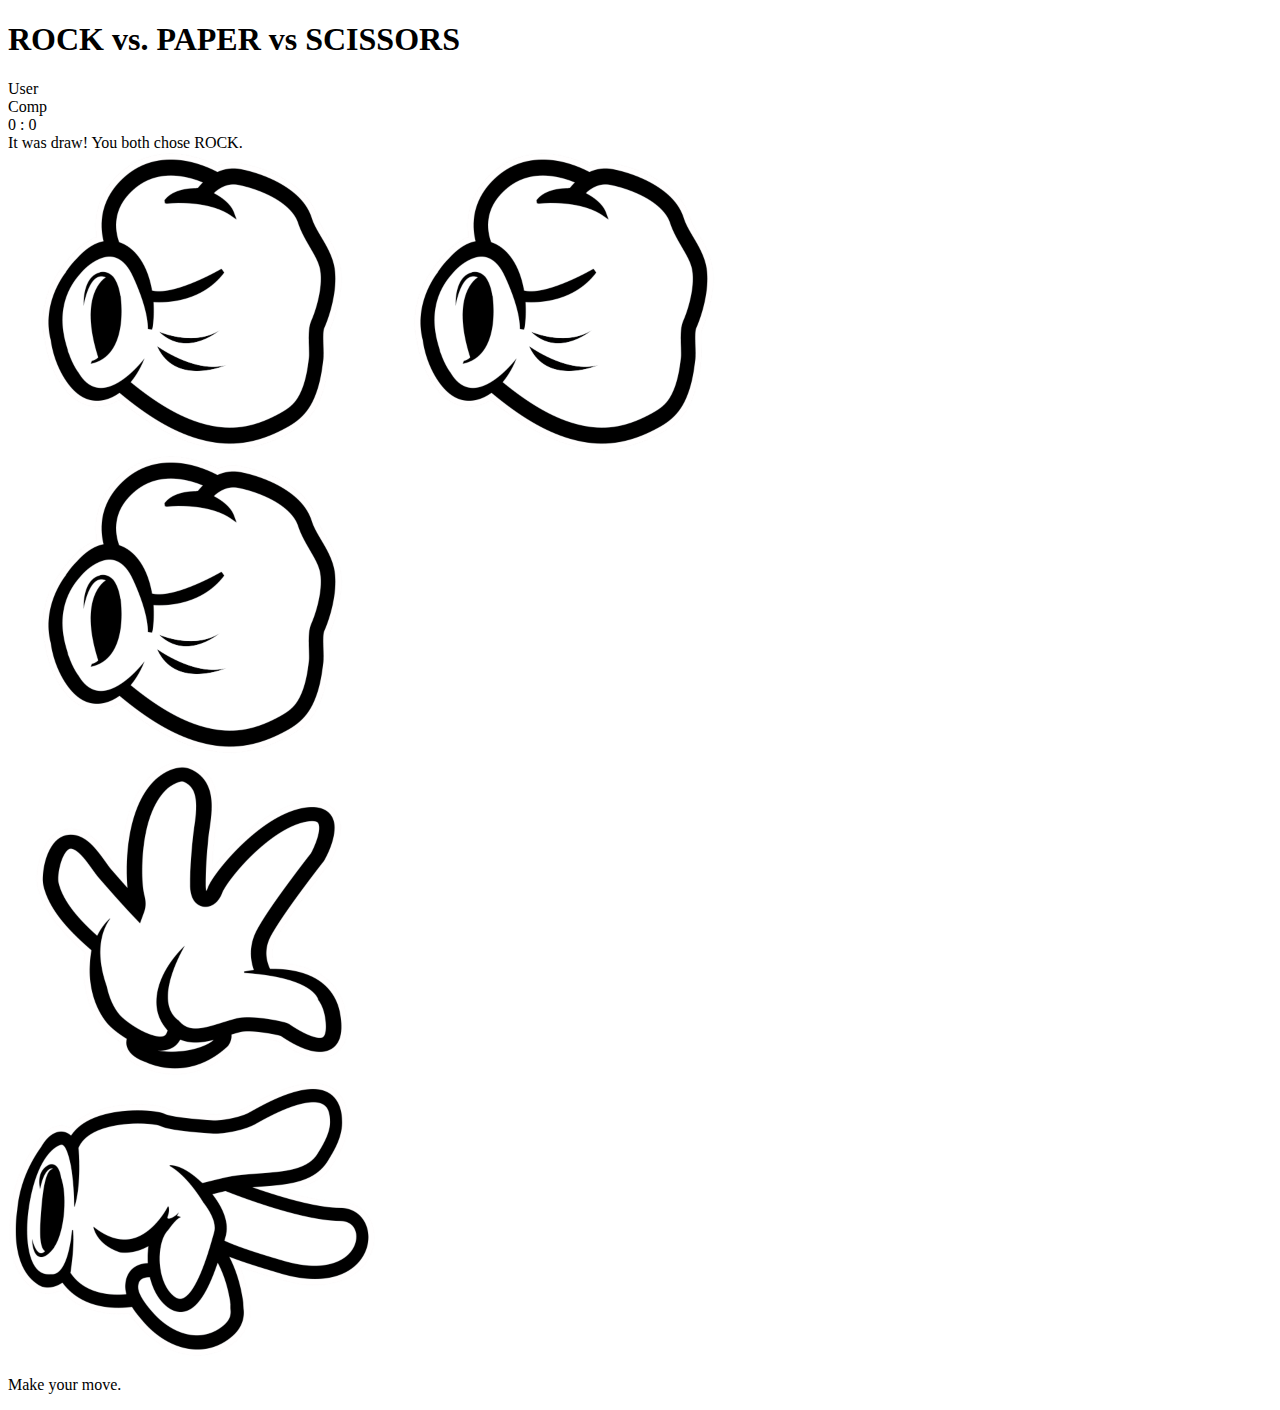
==== rps/index.html @ e8b7a4ca "RPS" ====
<!DOCTYPE html>
<html lang="en">
<head>
    <meta charset="UTF-8">
    <meta name="viewport" content="width=device-width, initial-scale=1.0">
    <title>Rock Paper Scissors</title>
    <link rel="stylesheet" href="css/style.css">
</head>
<body>
    <h1>ROCK vs. PAPER vs SCISSORS</h1>
  </header>   
<div>
  <div id= "user-label" class="badge">User</div>
  <div id= "user-label" class="badge">Comp</div>
  <span id= "user-score">0</span> : <span id= "comp-score">0</span>
 </div>
 <div id="result">It was draw! You both chose ROCK.</div>
 <div id="state">
  <img id= "user-choice" src="images/rock.png" alt="User Choice">
  <img id= "user-choice" src="images/rock.png" alt="Computer Choice">
 </div>
 <div id="Choices">
    <div id="rock">
        <img src="images/rock.png" alt="Rock choice">
    </div>
    <div id="paper"></div>
        <img src="images/paper.png" alt="Paper choice">
    </div>
    <div id="scissors"></div>
        <img src="images/scissors.png" alt="Scissors choice">
    </div>
    <p id="message" class="game-message">Make your move.</p>
 </div>
</body>
</html>
---- rps/css/style.css ----
{
   padding: 0;
   margin: 0;
 }
header {
   background-color: white;
   padding: 20px;
}
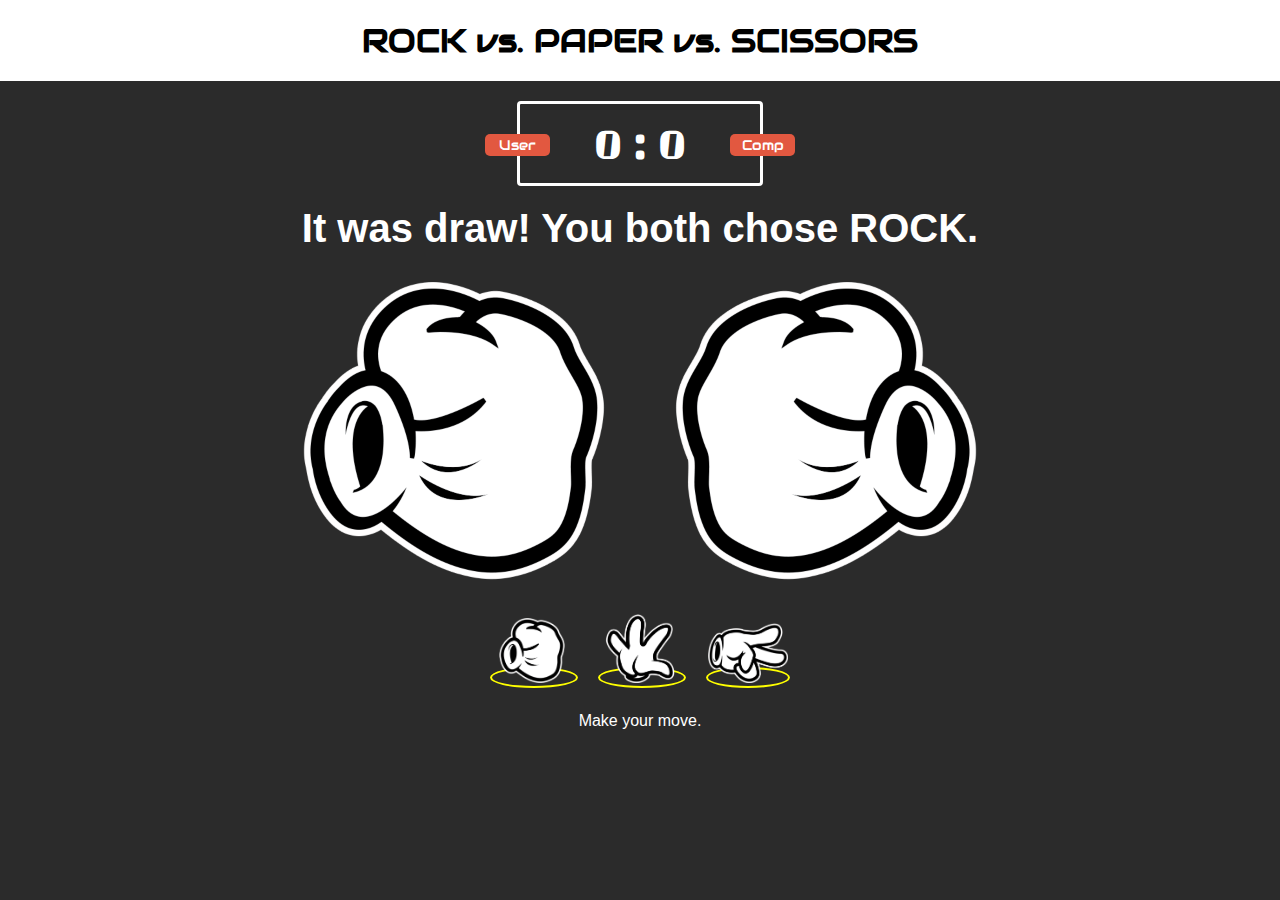
==== commit 923c93c9: "rps" ====
--- a/rps/index.html
+++ b/rps/index.html
@@ -1,35 +1,40 @@
 <!DOCTYPE html>
 <html lang="en">
 <head>
-    <meta charset="UTF-8">
-    <meta name="viewport" content="width=device-width, initial-scale=1.0">
-    <title>Rock Paper Scissors</title>
-    <link rel="stylesheet" href="css/style.css">
-</head>
+  <meta charset="UTF-8">
+  <meta name="viewport" content="width=device-width, initial-scale=1.0">
+  <title>Rock-Paper-Scissors</title>
+  <link rel="stylesheet" href="css/style.css">
+  <link rel="preconnect" href="https://fonts.googleapis.com">
+  <link rel="preconnect" href="https://fonts.gstatic.com" crossorigin>
+  <link href="https://fonts.googleapis.com/css2?family=Audiowide&family=Unlock&display=swap" rel="stylesheet"></head>
 <body>
-    <h1>ROCK vs. PAPER vs SCISSORS</h1>
-  </header>   
-<div>
-  <div id= "user-label" class="badge">User</div>
-  <div id= "user-label" class="badge">Comp</div>
-  <span id= "user-score">0</span> : <span id= "comp-score">0</span>
- </div>
- <div id="result">It was draw! You both chose ROCK.</div>
- <div id="state">
-  <img id= "user-choice" src="images/rock.png" alt="User Choice">
-  <img id= "user-choice" src="images/rock.png" alt="Computer Choice">
- </div>
- <div id="Choices">
-    <div id="rock">
-        <img src="images/rock.png" alt="Rock choice">
+  <header>
+    <h1>ROCK vs. PAPER vs. SCISSORS</h1>
+  </header>
+  <div id="score">
+    <div id="user-label" class="badge">User</div>
+    <div id="comp-label" class="badge">Comp</div>
+    <span id="user-score">0</span> : <span id="comp-score">0</span>
+  </div> 
+  <div id="result">It was draw! You both chose ROCK.</div>
+  <div id="stage">
+    <img id="user-choice" src="images/rock.png" alt="User Choice">
+    <img id="comp-choice" src="images/rock.png" alt="Computer Choice">
+  </div>
+  <div id="choices">
+    <div id="rock" class="choice">
+      <img src="images/rock.png" alt="Rock choice">
     </div>
-    <div id="paper"></div>
-        <img src="images/paper.png" alt="Paper choice">
+    <div id="paper" class="choice">
+      <img src="images/paper.png" alt="Paper choice">
     </div>
-    <div id="scissors"></div>
-        <img src="images/scissors.png" alt="Scissors choice">
+    <div id="scissors" class="choice">
+      <img src="images/scissors.png" alt="Scissors choice">
     </div>
-    <p id="message" class="game-message">Make your move.</p>
- </div>
+  </div>
+  <p id="message">Make your move.</p>
+  <div id="overlay"></div> 
+  <script src="./js/app.js"></script>
 </body>
-</html>
+</html>--- a/rps/css/style.css
+++ b/rps/css/style.css
@@ -1,10 +1,151 @@
- {
-   padding: 0;
-   margin: 0;
- }
+* {
+  padding: 0;
+  margin: 0;
+}
+
+body {
+  background-color: #2b2b2b;
+  color: white;
+}
+
 header {
-   background-color: white;
-   padding: 20px;
+  background-color: white;
+  padding: 20px;
+}
+
+header h1 {
+  text-align: center;
+  font-family: "Audiowide", sans-serif;
+  color: black;
+}
+
+.badge {
+  font-size: 14px;
+  padding: 2px 10px;
+  background-color: #e25840;
+  font-family: "Audiowide", sans-serif;
+  width: 45px;
+  position: absolute;
+  top: 30px;
+  border-radius: 5px;
+}
+
+#user-label {
+  left: -35px;
+}
+
+#comp-label {
+  right: -35px;
+}
+
+#score {
+  margin: 20px auto;
+  border: 3px solid white;
+  border-radius: 4px;
+  width: 200px;
+  font-family: 'Unlock', cursive;
+  font-size: 46px;
+  padding: 15px 20px;
+  position: relative;
+  text-align: center;
+}
+
+#result {
+  font-family: Calibri, sans-serif;
+  font-size: 40px;
+  font-weight: bold;
+  text-align: center;
+}
+
+#stage {
+  text-align: center;
+  margin: 30px;
+  position: relative;
+}
+
+#comp-choice {
+  transform: rotateY(180deg);
+}
+
+#choices {
+  text-align: center;
+}
+
+#choices > div {
+  display: inline;
+} 
+
+#choices img {
+  width: 80px;
+}
+
+.choice {
+  margin: 0 10px;
+  border-radius: 50%;
+  border: 2px solid yellow;
+}
+
+#message {
+  text-align: center;
+  margin-top: 25px;
+  font-family: Calibri, sans-serif;
+}
+
+.choice img:hover {
+  position: relative;
+  top: -10px;
+}
+
+#overlay{
+  position: fixed;
+  top: 0;
+  left: 0;
+  width: 100%;
+  height: 100%;
+}
+
+@keyframes ready {
+  0%, 100% {
+    top: 0px;
+  }
+  25% {
+    top: -10px;
+  }
+  75% {
+    top: 10px;
+  }
+}
+  
+.ready {
+  position: relative;
+  animation: ready 0.5s infinite;
+} 
+@keyframes user-winner {
+  0%, 100% {
+    transform: scale(1);
+  }
+  50% {
+    transform: scale(1.25);
+  }
+}
+
+@keyframes comp-winner {
+  0%, 100% {
+    transform: scale(1) rotateY(180deg);
+  }
+  50% {
+    transform: scale(1.25) rotateY(180deg);
+  }
+}
+
+#user-choice.winner {
+  animation: user-winner 0.5s ease infinite;
+}
+
+#comp-choice.winner {
+  animation: comp-winner 0.5s ease infinite;
 }
 
 
+
+
